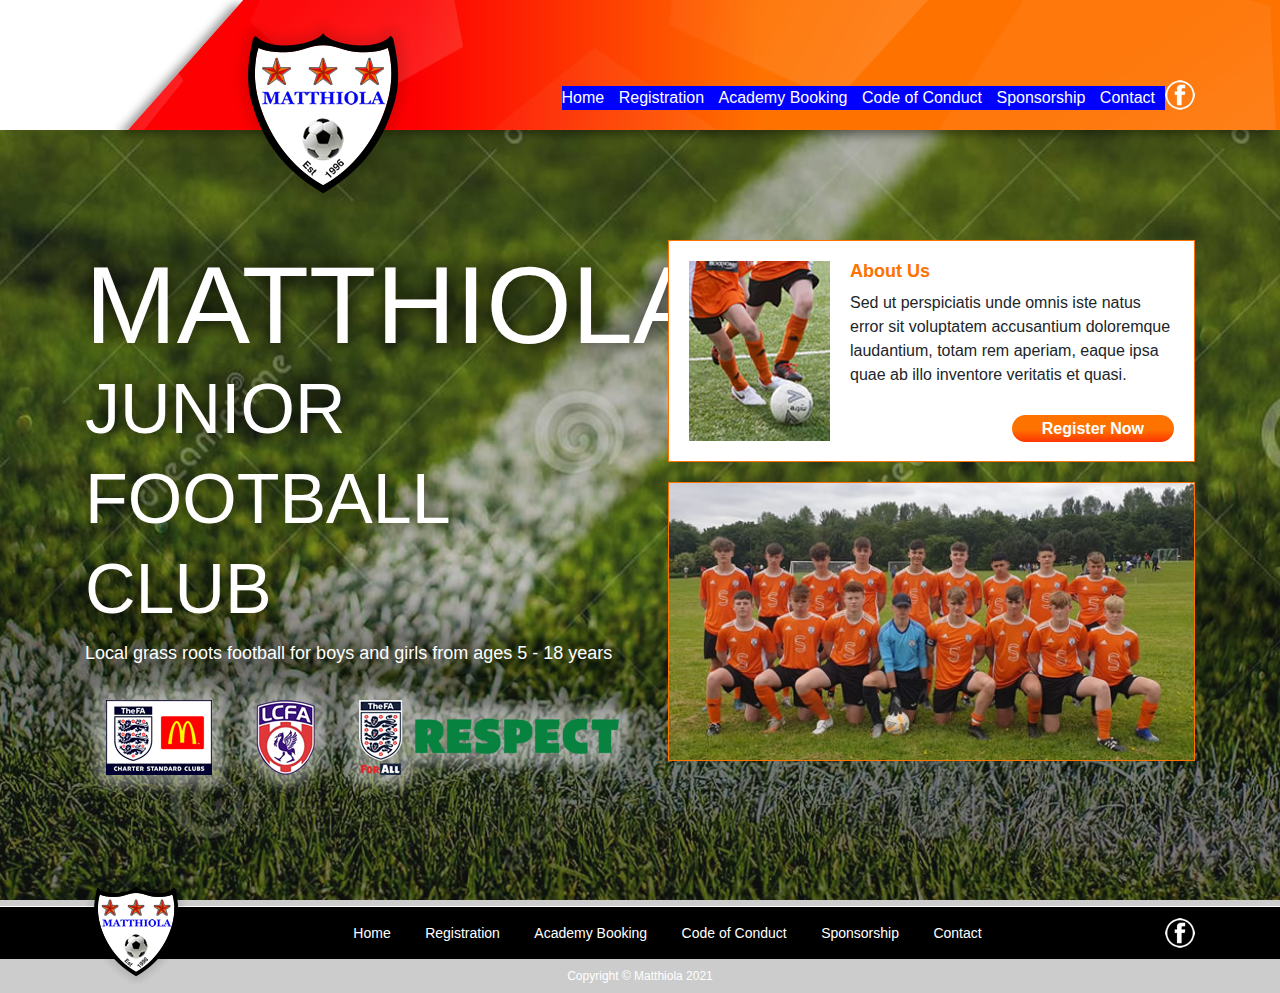
==== index.html @ 3f40bb3e "First commit" ====
<!doctype html>
<html lang="en">
  <head>
    <!-- Required meta tags -->
    <meta charset="utf-8">
    <meta name="viewport" content="width=device-width, initial-scale=1, shrink-to-fit=no">
    <link rel="shortcut icon" type="image/png" href="favicon.png" />

    <!-- Bootstrap CSS -->
    <link rel="stylesheet" href="https://stackpath.bootstrapcdn.com/bootstrap/4.3.1/css/bootstrap.min.css" integrity="sha384-ggOyR0iXCbMQv3Xipma34MD+dH/1fQ784/j6cY/iJTQUOhcWr7x9JvoRxT2MZw1T" crossorigin="anonymous">

    <link rel="stylesheet" href="_assets/styles/styles.css?rnd=132" />
    <link rel="stylesheet" href="_assets/styles/margin-padding.css?rnd=132" />
    <link rel="stylesheet" href="_assets/styles/text.css?rnd=132" />

    <title>Matthiola - Junior Football Team</title>

  </head>
  <body>
  <header class="container-fluid test-header">
      <div class="gradient-bar-wrap">
          <div class="gradient-bar"></div>
      </div>
      <div class="container d-flex justify-content-between nav-container">
          <div class="logo-container position-relative">
              <div class="logo">
                  <a href="index.html"><img src="_assets/images/logo-lg-matthiola.png" alt="Matthiola junior football club" /></a>
              </div>
          </div>
          <input type="checkbox" class="nav-toggle" id="nav-toggle" />
          <label for="nav-toggle" class="nav-toggle-label">
              <span></span>
          </label>
          <nav>
              <ul>
                  <li><a href="index.html">Home</a></li>
                  <li><a href="index.html">Registration</a></li>
                  <li><a href="index.html">Academy Booking</a></li>
                  <li><a href="index.html">Code of Conduct</a></li>
                  <li><a href="index.html">Sponsorship</a></li>
                  <li><a href="index.html">Contact</a></li>
                  <li class="d-block d-lg-none"><a href="index.html">Facebook</a></li>
              </ul>
          </nav>
          <div class="d-none d-lg-block social">
              <a href="https://www.facebook.com/FCMatthiola" target="_blank"><img src="_assets/images/logo-facebook-white.png" alt="Matthiola Facebook page" /></a>
          </div>
      </div>
  </header>
    <!--<header class="container-fluid">
        <div class="container d-flex">
            <div style="background: white url('_assets/images/header-boundary.jpg') right 0 no-repeat; height: 130px; width:200px;">
                <div class="logo position-absolute">
                    <a href="index.html"><img src="_assets/images/logo-lg-matthiola.png" alt="Matthiola junior football club" /></a>
                </div>
            </div>
            <div>
                <ul class="navbar-nav ml-auto main-nav">
                  <li class="nav-item active">
                    <a class="nav-link" href="index.html">Home <span class="sr-only">(current)</span></a>
                  </li>
                  <li class="nav-item">
                    <a class="nav-link" href="registration.html">Registration</a>
                  </li>
                  <li class="nav-item">
                    <a class="nav-link" href="academy-booking.html">Academy Booking</a>
                  </li>
                  <li class="nav-item">
                    <a class="nav-link" href="code-of-conduct.html">Code of Conduct</a>
                  </li>
                  <li class="nav-item">
                    <a class="nav-link" href="sponsorship.html">Sponsorship</a>
                  </li>
                  <li class="nav-item">
                    <a class="nav-link" href="contact.html">Contact</a>
                  </li>
                </ul>
            </div>
        </div>
    </header>-->

    <!--#include file="include_header.html" -->


    <div class="container-fluid">
        <div class="container margin-vertical--110">
            <div class="row">
                <div class="col-md-6 padding-right--0">
                    <h1 class="hero">Matthiola <br  /><span>Junior Football Club</span></h1>
                    <p class="margin-bottom--12 text-white text-glow text-18">
                        Local grass roots football for boys and girls from ages 5 - 18 years
                    </p>
                    <div class="d-flex justify-content-between flex-column flex-md-row text-center text-md-left">
                        <img src="_assets/images/logo-fa-glow.png" alt="Charter Standard Clubs - The FA and McDonald's" />
                        <img src="_assets/images/logo-lcfa-glow.png" alt="Liverpool County Football Association" />
                        <img src="_assets/images/logo-respect-glow.png" alt="Th FA - Respect For All" />
                    </div>
                </div>
                <div class="col-md-6 padding-left--28">
                    <div class="content-box d-flex justify-content-between position-relative margin-bottom--20">
                        <img src="_assets/images/football-play.jpg" alt="Children playing football" />
                        <div class="margin-left--20 position-relative">
                            <h2 class="h3">About Us</h2>
                            <p>Sed ut perspiciatis unde omnis iste natus error sit voluptatem accusantium doloremque laudantium, totam rem aperiam, eaque ipsa quae ab illo inventore veritatis et quasi.</p>
                            <div class="box-button">
                                <a href="" class="button">Register Now</a>
                            </div>
                        </div>
                    </div>

                    <div class="content-box padding--0">
                        <img src="_assets/images/matthiola-under-18s.jpg" alt="Under 18s football team photo" class="w-100" />
                    </div>
                </div>
            </div>
        </div>
    </div>

    <!--#include file="include_footer.html" -->

    <footer class="container-fluid">
            <div class="container">
                <div class="d-flex justify-content-between">
                    <div class="logo-container position-relative">
                        <div class="logo position-absolute">
                            <a href="index.html"><img src="_assets/images/logo-sm-matthiola.png" alt="Matthiola junior football club" /></a>
                        </div>
                    </div>
                    <div>
                        <ul class="px-5 px-md-0 my-2">
                            <li>
                                <a href="index.html">Home</a>
                            </li>
                            <li>
                                <a href="registration.html">Registration</a>
                            </li>
                            <li>
                                <a href="academy-booking.html">Academy Booking</a>
                            </li>
                            <li>
                                <a href="code-of-conduct.html">Code of Conduct</a>
                            </li>
                            <li>
                                <a href="sponsorship.html">Sponsorship</a>
                            </li>
                            <li>
                                <a href="contact.html">Contact</a>
                            </li>
                        </ul>
                    </div>
                    <div class="align-self-center">
                        <a href="https://www.facebook.com/FCMatthiola" target="_blank"><img src="_assets/images/logo-facebook-white.png" alt="Matthiola Facebook page" /></a>
                    </div>
                </div>

            </div>

    </footer>
    <div class="text-center text-white text--12 margin-vertical--8">
        Copyright &copy; Matthiola 2021
    </div>

    <!-- Optional JavaScript -->
    <!-- jQuery first, then Popper.js, then Bootstrap JS -->

    <script src="https://code.jquery.com/jquery-3.3.1.slim.min.js" integrity="sha384-q8i/X+965DzO0rT7abK41JStQIAqVgRVzpbzo5smXKp4YfRvH+8abtTE1Pi6jizo" crossorigin="anonymous"></script>
    <script src="https://cdnjs.cloudflare.com/ajax/libs/popper.js/1.14.7/umd/popper.min.js" integrity="sha384-UO2eT0CpHqdSJQ6hJty5KVphtPhzWj9WO1clHTMGa3JDZwrnQq4sF86dIHNDz0W1" crossorigin="anonymous"></script>
    <script src="https://stackpath.bootstrapcdn.com/bootstrap/4.3.1/js/bootstrap.min.js" integrity="sha384-JjSmVgyd0p3pXB1rRibZUAYoIIy6OrQ6VrjIEaFf/nJGzIxFDsf4x0xIM+B07jRM" crossorigin="anonymous"></script>

    <script src="_assets/scripts/additional-js.js"></script>

  </body>
</html>
---- _assets/styles/styles.css ----
@font-face {
	font-family: 'Helvetica LT Std';
	src: url('HelveticaLTStd-BoldCond.eot');
	src: local('Helvetica LT Std Bold Condensed'), local('HelveticaLTStd-BoldCond'),
		url('../fonts/HelveticaLTStd-BoldCond.eot?#iefix') format('embedded-opentype'),
		url('../fonts/HelveticaLTStd-BoldCond.woff') format('woff'),
		url('../fonts/HelveticaLTStd-BoldCond.ttf') format('truetype');
	font-weight: bold;
	font-style: normal;
}

:root {
	--background: rgba(85, 214, 170, .85);
}

body {
	background:
        /* top, transparent black, faked with gradient */
        linear-gradient(
          rgba(0, 0, 0, 0.2),
          rgba(0, 0, 0, 0.2)
        ),
        /* bottom, image */
        url('../images/pitch-bg.jpg') no-repeat center center fixed;
  /*background: url('../images/pitch-bg.jpg') no-repeat center center fixed;*/
  -webkit-background-size: cover;
  -moz-background-size: cover;
  -o-background-size: cover;
  background-size: cover;
  font-family: arial, sans-serif;
  font-size: 16px;
}

@media screen and (min-width: 0) {
	/* Bespoke header */
	header.test-header {
		background: red;
	    background-image: linear-gradient(to right,
	        #FD0002    0%,
	        #FD0002  25%,
	        #FE7200  55%,
	        #FE7200  100%
	    );
		height: 100px;
		position: fixed;
		text-align: center;
		top: 0;
		width: 100%;
		z-index: 999;
	}

	header .logo-container {
	    margin: 0 auto;
	}

	.logo {
		position: relative;
	}

	nav {
		background: blue;
		left: 0;
		position: absolute;
		text-align: left;
		top: 100%;
		transform: scale(1, 0);
		transition: transform 400ms ease-in-out;
		transform-origin: top;
		width: 100%;
	}

	nav ul {
		list-style: none;
		margin: 0;
		padding: 0;
	}

	nav ul li {
		margin-bottom: 1em;
		margin-left: 1em;
	}

	nav a {
		color: #fff;
		font-size: 1.125rem;
		opacity: 0;
		text-decoration: none;
		transition: opacity 150ms ease-in-out;
	}

	nav a:hover {
		color: #000;
	}

	.nav-toggle {
		display: none;
	}

	.nav-toggle-label {
		align-items: center;
		border: 1px solid red;
		cursor: pointer;
		display: flex;
		height: 100%;
		right: 0;
		margin-right: 1em;
		position: absolute;
		top: 0;
	}

	.nav-toggle-label span, .nav-toggle-label span::before, .nav-toggle-label span::after {
		background: #fff;
		border-radius: 2px;
		display: block;
		height: 2px;
		position: relative;
		width: 2em;
	}

	.nav-toggle-label span::before, .nav-toggle-label span::after {
		content: '';
		position: absolute;
	}

	.nav-toggle-label span::before {
		bottom: 7px;
	}

	.nav-toggle-label span::after {
		top: 7px;
	}

	.nav-toggle:checked ~ nav {
		transform: scale(1, 1);
	}

	.nav-toggle:checked ~ nav a {
		opacity: 1;
		transition: opacity 250ms ease-in-out 250ms;
	}

	/* END Bespoke header */

	h1.hero {
		color: #fff;
	    font-family: 'Helvetica LT Std', arial, sans-serif;
	    font-size: 3.125rem;
	    line-height: 50px;
	    margin: 20px 0;
		text-align: center;
	    text-transform: uppercase;
	    text-shadow:0 0 20px #000000;
	}

	h1.hero span {
	    font-size: 2.25rem;
	    line-height: 55px;
	}
}

@media screen and (min-width: 992px) {
	.nav-toggle-label {
		display: none;
	}

	header.test-header {
		background: #fff;
		height: 130px;
		position: relative;
	}

	.gradient-bar-wrap {
		filter: drop-shadow(-10px 5px 5px rgba(0,0,0,0.4));
		height: 130px;
		left: 0;
		position: absolute;
		top: 0;
		width: 100%;
	}

	.gradient-bar {
		background: #fff;
	    background-image: url('../images/football-hexagons.png');
	    background-image: url('../images/football-hexagons.png'), linear-gradient(to right,
	        #FD0002    0%,
	        #FD0002  25%,
	        #FE7200  55%,
	        #FE7200  100%
	    );
	    background-position: right center;
		box-shadow: 120px 80px 40px 20px #0ff;
		position: absolute;
		height: 100%;
		width: 90%;
		right: 0;
		z-index: 1;
		clip-path: polygon(10% 0, 100% 0, 100% 100%, 0 100%);
	}

	.nav-container {
		height: 100%;
		padding-bottom: 20px;
	}

	header .logo-container {
	    width: 180px;
	}

	.logo {
		position: absolute;
		top: 20px;
		z-index: 10;
	}

	nav {
		align-self: flex-end;
		position: relative;
		top: auto;
		transform: scale(1, 1);
		width: unset;
		z-index: 10;
	}

	nav ul li {
		display: inline-block;
		margin: 0 10px 0 0;
	}

	nav ul li:last-of-type {
		margin: 0;
	}

	nav a {
		font-size: 1rem;
		opacity: 1;
	}

	.social {
		align-self: flex-end;
		z-index: 10;
	}


	h1.hero {
	    font-size: 6.875rem;
		line-height: 90px;
		text-align: left;
	    /*box-shadow: 0px 0px 40px 20px #0ff;*/
	  /* in order: x offset, y offset, blur size, spread size, color */
	  /* blur size and spread size are optional (they default to 0) */
	}

	h1.hero span {
	    font-size: 4.375rem;
	    line-height: 55px;
	}

	.content-box {
		background-color: #fff;
		border: 1px solid #FE7200;
		padding: 20px;
		width: 100%;
	}

	.button {
		background: rgb(254,114,0);
		background: linear-gradient(180deg, rgba(254,114,0,1) 55%, rgba(253,52,1,1) 100%);
		border-radius: 15px;
		color: #fff;
		font-weight: bold;
		padding: 5px 30px;
		text-align: center;
	}

	.button:hover {
		background: rgb(215,106,17);
		background: linear-gradient(180deg, rgba(215,106,17,1) 83%, rgba(212,56,16,1) 100%);
		color: #fff;
		text-decoration: none;
	}

	.box-button {
		bottom: 0;
		position: absolute;
		right: 0;
	}
}



/*header {
    height: 130px;
    background: #fff;
    background-image: url('../images/football-hexagons.png');
    background-image: url('../images/football-hexagons.png'), linear-gradient(to right,
        #fff    0%,
        #fff    25%,
        #FD0002  25%,
        #FE7200  55%,
        #FE7200  100%
    );
    background-position: right center;
}

header .logo-container {
    width: 150px;
}

.header {
    background: transparent url('../images/header-boundary.jpg') 30px 0 no-repeat;
    height: 130px;
}

header .logo {
    top: 20px;
}*/

footer {
    background-color: #000;
    border-top: 1px solid #fff;
	padding: 6px 0;
}

footer ul li {
    display: inline-block;
	font-size: 0.875rem;
    list-style: none;
    margin: 0 15px;
}

footer ul li a {
	color: #fff;
}

footer ul li a:hover {
	color: #FE7200;
}

footer .logo-container {
    width: 85px;
}

footer .logo {
    top: -35px;
}

.h1 {
    font-size: 2rem;
}

.h2 {
    font-size: 1.5rem;
}

.h3 {
	color: #FE7200;
	font-size: 1.125rem;
	font-weight: bold;
}
---- _assets/styles/margin-padding.css ----
.margin--0 {
    margin: 0 !important;
}

.margin-bottom--0 {
    margin-bottom: 0 !important;
}

.margin-left--0 {
    margin-left: 0 !important;
}

.margin-right--0 {
    margin-right: 0 !important;
}

.margin-top--0 {
    margin-top: 0 !important;
}

.margin-horizontal--0 {
    margin-left: 0 !important;
    margin-right: 0 !important;
}

.margin-vertical--0 {
    margin-bottom: 0 !important;
    margin-top: 0 !important;
}

.margin--2 {
    margin: 2px !important;
}

.margin-bottom--2 {
    margin-bottom: 2px !important;
}

.margin-left--2 {
    margin-left: 2px !important;
}

.margin-right--2 {
    margin-right: 2px !important;
}

.margin-top--2 {
    margin-top: 2px !important;
}

.margin-horizontal--2 {
    margin-left: 2px !important;
    margin-right: 2px !important;
}

.margin-vertical--2 {
    margin-bottom: 2px !important;
    margin-top: 2px !important;
}

.margin--4 {
    margin: 4px !important;
}

.margin-bottom--4 {
    margin-bottom: 4px !important;
}

.margin-left--4 {
    margin-left: 4px !important;
}

.margin-right--4 {
    margin-right: 4px !important;
}

.margin-top--4 {
    margin-top: 4px !important;
}

.margin-horizontal--4 {
    margin-left: 4px !important;
    margin-right: 4px !important;
}

.margin-vertical--4 {
    margin-bottom: 4px !important;
    margin-top: 4px !important;
}

.margin--8 {
    margin: 8px !important;
}

.margin-bottom--8 {
    margin-bottom: 8px !important;
}

.margin-left--8 {
    margin-left: 8px !important;
}

.margin-right--8 {
    margin-right: 8px !important;
}

.margin-top--8 {
    margin-top: 8px !important;
}

.margin-horizontal--8 {
    margin-left: 8px !important;
    margin-right: 8px !important;
}

.margin-vertical--8 {
    margin-bottom: 8px !important;
    margin-top: 8px !important;
}

.margin--12 {
    margin: 12px !important;
}

.margin-bottom--12 {
    margin-bottom: 12px !important;
}

.margin-left--12 {
    margin-left: 12px !important;
}

.margin-right--12 {
    margin-right: 12px !important;
}

.margin-top--12 {
    margin-top: 12px !important;
}

.margin-horizontal--12 {
    margin-left: 12px !important;
    margin-right: 12px !important;
}

.margin-vertical--12 {
    margin-bottom: 12px !important;
    margin-top: 12px !important;
}

.margin--16 {
    margin: 16px !important;
}

.margin-bottom--16 {
    margin-bottom: 16px !important;
}

.margin-left--16 {
    margin-left: 16px !important;
}

.margin-right--16 {
    margin-right: 16px !important;
}

.margin-top--16 {
    margin-top: 16px !important;
}

.margin-horizontal--16 {
    margin-left: 16px !important;
    margin-right: 16px !important;
}

.margin-vertical--16 {
    margin-bottom: 16px !important;
    margin-top: 16px !important;
}

.margin--18 {
    margin: 18px !important;
}

.margin-bottom--18 {
    margin-bottom: 18px !important;
}

.margin-left--18 {
    margin-left: 18px !important;
}

.margin-right--18 {
    margin-right: 18px !important;
}

.margin-top--18 {
    margin-top: 18px !important;
}

.margin-horizontal--18 {
    margin-left: 18px !important;
    margin-right: 18px !important;
}

.margin-vertical--18 {
    margin-bottom: 18px !important;
    margin-top: 18px !important;
}

.margin--20 {
    margin: 20px !important;
}

.margin-bottom--20 {
    margin-bottom: 20px !important;
}

.margin-left--20 {
    margin-left: 20px !important;
}

.margin-right--20 {
    margin-right: 20px !important;
}

.margin-top--20 {
    margin-top: 20px !important;
}

.margin-horizontal--20 {
    margin-left: 20px !important;
    margin-right: 20px !important;
}

.margin-vertical--20 {
    margin-bottom: 20px !important;
    margin-top: 20px !important;
}

.margin--24 {
    margin: 24px !important;
}

.margin-bottom--24 {
    margin-bottom: 24px !important;
}

.margin-left--24 {
    margin-left: 24px !important;
}

.margin-right--24 {
    margin-right: 24px !important;
}

.margin-top--24 {
    margin-top: 24px !important;
}

.margin-horizontal--24 {
    margin-left: 24px !important;
    margin-right: 24px !important;
}

.margin-vertical--24 {
    margin-bottom: 24px !important;
    margin-top: 24px !important;
}

.margin--28 {
    margin: 28px !important;
}

.margin-bottom--28 {
    margin-bottom: 28px !important;
}

.margin-left--28 {
    margin-left: 28px !important;
}

.margin-right--28 {
    margin-right: 28px !important;
}

.margin-top--28 {
    margin-top: 28px !important;
}

.margin-horizontal--28 {
    margin-left: 28px !important;
    margin-right: 28px !important;
}

.margin-vertical--28 {
    margin-bottom: 28px !important;
    margin-top: 28px !important;
}

.margin--70 {
    margin: 70px !important;
}

.margin-bottom--70 {
    margin-bottom: 70px !important;
}

.margin-left--70 {
    margin-left: 70px !important;
}

.margin-right--70 {
    margin-right: 70px !important;
}

.margin-top--70 {
    margin-top: 70px !important;
}

.margin-horizontal--70 {
    margin-left: 70px !important;
    margin-right: 70px !important;
}

.margin-vertical--70 {
    margin-bottom: 70px !important;
    margin-top: 70px !important;
}

.margin--110 {
    margin: 110px !important;
}

.margin-bottom--110 {
    margin-bottom: 110px !important;
}

.margin-left--110 {
    margin-left: 110px !important;
}

.margin-right--110 {
    margin-right: 110px !important;
}

.margin-top--110 {
    margin-top: 110px !important;
}

.margin-horizontal--110 {
    margin-left: 110px !important;
    margin-right: 110px !important;
}

.margin-vertical--110 {
    margin-bottom: 110px !important;
    margin-top: 110px !important;
}


.padding--0 {
    padding: 0 !important;
}

.padding-bottom--0 {
    padding-bottom: 0 !important;
}

.padding-left--0 {
    padding-left: 0 !important;
}

.padding-right--0 {
    padding-right: 0 !important;
}

.padding-top--0 {
    padding-top: 0 !important;
}

.padding-horizontal--0 {
    padding-left: 0 !important;
    padding-right: 0 !important;
}

.padding-vertical--0 {
    padding-bottom: 0 !important;
    padding-top: 0 !important;
}

.padding--2 {
    padding: 2px !important;
}

.padding-bottom--2 {
    padding-bottom: 2px !important;
}

.padding-left--2 {
    padding-left: 2px !important;
}

.padding-right--2 {
    padding-right: 2px !important;
}

.padding-top--2 {
    padding-top: 2px !important;
}

.padding-horizontal--2 {
    padding-left: 2px !important;
    padding-right: 2px !important;
}

.padding-vertical--2 {
    padding-bottom: 2px !important;
    padding-top: 2px !important;
}

.padding--4 {
    padding: 4px !important;
}

.padding-bottom--4 {
    padding-bottom: 4px !important;
}

.padding-left--4 {
    padding-left: 4px !important;
}

.padding-right--4 {
    padding-right: 4px !important;
}

.padding-top--4 {
    padding-top: 4px !important;
}

.padding-horizontal--4 {
    padding-left: 4px !important;
    padding-right: 4px !important;
}

.padding-vertical--4 {
    padding-bottom: 4px !important;
    padding-top: 4px !important;
}

.padding--8 {
    padding: 8px !important;
}

.padding-bottom--8 {
    padding-bottom: 8px !important;
}

.padding-left--8 {
    padding-left: 8px !important;
}

.padding-right--8 {
    padding-right: 8px !important;
}

.padding-top--8 {
    padding-top: 8px !important;
}

.padding-horizontal--8 {
    padding-left: 8px !important;
    padding-right: 8px !important;
}

.padding-vertical--8 {
    padding-bottom: 8px !important;
    padding-top: 8px !important;
}

.padding--16 {
    padding: 16px !important;
}

.padding-bottom--16 {
    padding-bottom: 16px !important;
}

.padding-left--16 {
    padding-left: 16px !important;
}

.padding-right--16 {
    padding-right: 16px !important;
}

.padding-top--16 {
    padding-top: 16px !important;
}

.padding-horizontal--16 {
    padding-left: 16px !important;
    padding-right: 16px !important;
}

.padding-vertical--16 {
    padding-bottom: 16px !important;
    padding-top: 16px !important;
}

.padding--18 {
    padding: 18px !important;
}

.padding-bottom--18 {
    padding-bottom: 18px !important;
}

.padding-left--18 {
    padding-left: 18px !important;
}

.padding-right--18 {
    padding-right: 18px !important;
}

.padding-top--18 {
    padding-top: 18px !important;
}

.padding-horizontal--18 {
    padding-left: 18px !important;
    padding-right: 18px !important;
}

.padding-vertical--18 {
    padding-bottom: 18px !important;
    padding-top: 18px !important;
}

.padding--20 {
    padding: 20px !important;
}

.padding-bottom--20 {
    padding-bottom: 20px !important;
}

.padding-left--20 {
    padding-left: 20px !important;
}

.padding-right--20 {
    padding-right: 20px !important;
}

.padding-top--20 {
    padding-top: 20px !important;
}

.padding-horizontal--20 {
    padding-left: 20px !important;
    padding-right: 20px !important;
}

.padding-vertical--20 {
    padding-bottom: 20px !important;
    padding-top: 20px !important;
}

.padding--24 {
    padding: 24px !important;
}

.padding-bottom--24 {
    padding-bottom: 24px !important;
}

.padding-left--24 {
    padding-left: 24px !important;
}

.padding-right--24 {
    padding-right: 24px !important;
}

.padding-top--24 {
    padding-top: 24px !important;
}

.padding-horizontal--24 {
    padding-left: 24px !important;
    padding-right: 24px !important;
}

.padding-vertical--24 {
    padding-bottom: 24px !important;
    padding-top: 24px !important;
}

.padding--28 {
    padding: 28px !important;
}

.padding-bottom--28 {
    padding-bottom: 28px !important;
}

.padding-left--28 {
    padding-left: 28px !important;
}

.padding-right--28 {
    padding-right: 28px !important;
}

.padding-top--28 {
    padding-top: 28px !important;
}

.padding-horizontal--28 {
    padding-left: 28px !important;
    padding-right: 28px !important;
}

.padding-vertical--28 {
    padding-bottom: 28px !important;
    padding-top: 28px !important;
}
---- _assets/styles/text.css ----
.text--12 {
    font-size: 0.75rem !important;
}

.text-18 {
    font-size: 1.125rem !important;
}

.text-20 {
    font-size: 1.25rem !important;
}

.text-24 {
    font-size: 1.5rem !important;
}

.text-28 {
    font-size: 1.75rem !important;
}

.text-32 {
    font-size: 2rem !important;
}

.text-white {
	color: #fff !important;
}

.text-glow {
	text-shadow:0 0 20px #000000 !important;
}

.text-bold {
	font-weight: bold !important;
}
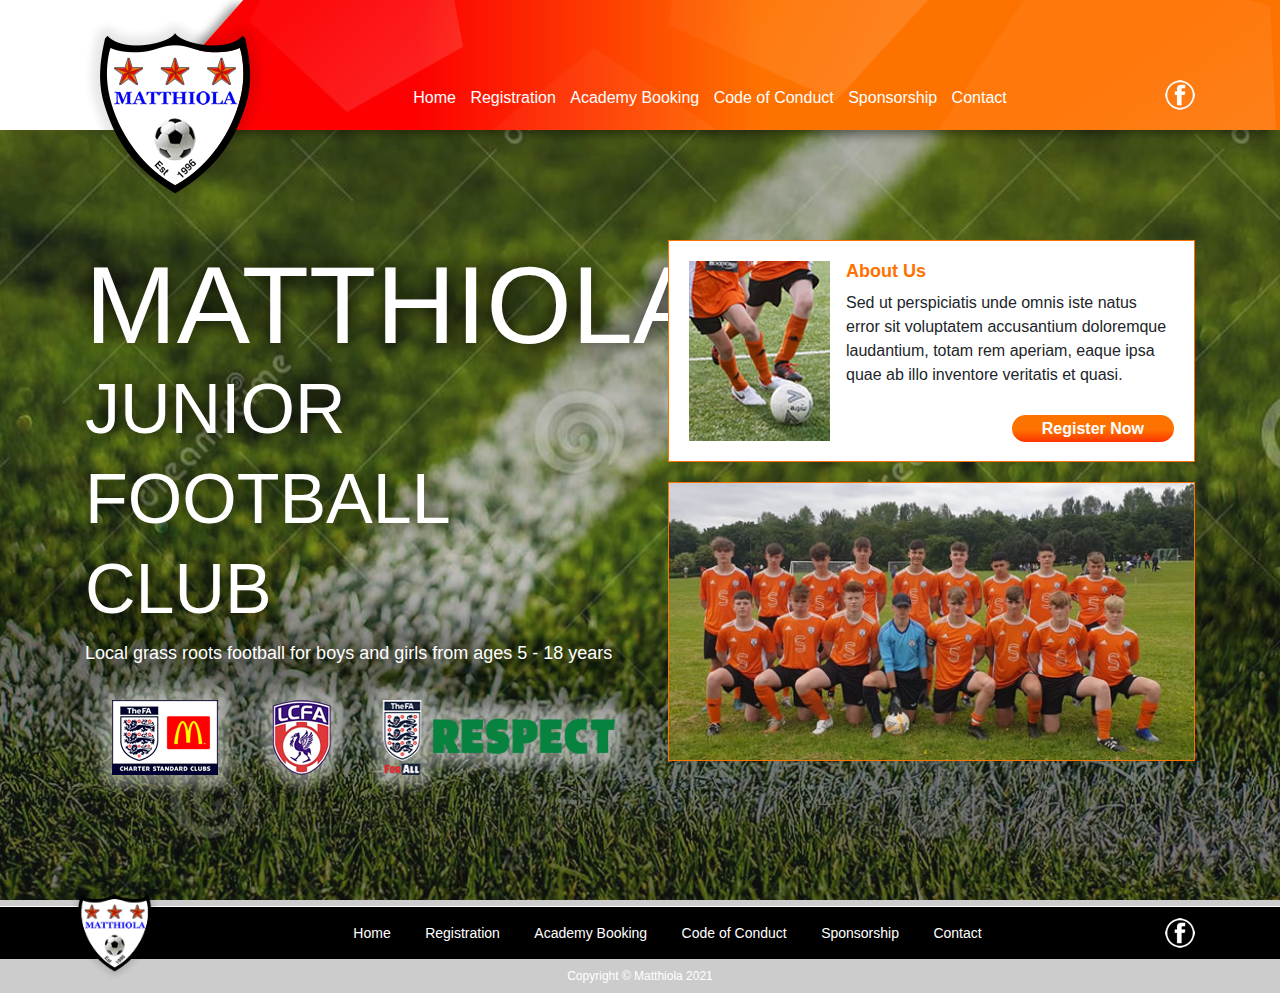
==== commit a5d83eb1: "Responsive updates" ====
--- a/index.html
+++ b/index.html
@@ -90,17 +90,17 @@
                     <p class="margin-bottom--12 text-white text-glow text-18">
                         Local grass roots football for boys and girls from ages 5 - 18 years
                     </p>
-                    <div class="d-flex justify-content-between flex-column flex-md-row text-center text-md-left">
+                    <div class="associates d-flex justify-content-between flex-column flex-xl-row text-center d-lg-inline-block d-xl-flex text-xl-left my-3 my-lg-0">
                         <img src="_assets/images/logo-fa-glow.png" alt="Charter Standard Clubs - The FA and McDonald's" />
                         <img src="_assets/images/logo-lcfa-glow.png" alt="Liverpool County Football Association" />
                         <img src="_assets/images/logo-respect-glow.png" alt="Th FA - Respect For All" />
                     </div>
                 </div>
                 <div class="col-md-6 padding-left--28">
-                    <div class="content-box d-flex justify-content-between position-relative margin-bottom--20">
+                    <div class="content-box d-flex justify-content-between position-relative margin-bottom--20 flex-column flex-sm-row flex-md-column flex-lg-row">
                         <img src="_assets/images/football-play.jpg" alt="Children playing football" />
-                        <div class="margin-left--20 position-relative">
-                            <h2 class="h3">About Us</h2>
+                        <div class="ml-0 ml-sm-3 ml-md-0 ml-lg-3 position-relative">
+                            <h2 class="h3 mt-3 mt-sm-0 mt-md-3 mt-lg-0">About Us</h2>
                             <p>Sed ut perspiciatis unde omnis iste natus error sit voluptatem accusantium doloremque laudantium, totam rem aperiam, eaque ipsa quae ab illo inventore veritatis et quasi.</p>
                             <div class="box-button">
                                 <a href="" class="button">Register Now</a>
@@ -127,7 +127,7 @@
                         </div>
                     </div>
                     <div>
-                        <ul class="px-5 px-md-0 my-2">
+                        <ul class="my-2">
                             <li>
                                 <a href="index.html">Home</a>
                             </li>
--- a/_assets/styles/styles.css
+++ b/_assets/styles/styles.css
@@ -41,7 +41,7 @@
 	        #FE7200  55%,
 	        #FE7200  100%
 	    );
-		height: 100px;
+		height: 75px;
 		position: fixed;
 		text-align: center;
 		top: 0;
@@ -54,12 +54,21 @@
 	}
 
 	.logo {
+		margin-top: 15px;
 		position: relative;
+		width: 100px;
+		z-index: 10;
+	}
+
+	.logo img {
+		max-width: 100%;
+		max-height: 100%;
 	}
 
 	nav {
-		background: blue;
+		background: #000;
 		left: 0;
+		opacity: .85;
 		position: absolute;
 		text-align: left;
 		top: 100%;
@@ -71,13 +80,17 @@
 
 	nav ul {
 		list-style: none;
-		margin: 0;
+		margin: 30px 0;
 		padding: 0;
 	}
 
 	nav ul li {
 		margin-bottom: 1em;
 		margin-left: 1em;
+	}
+
+	nav ul li:last-of-type {
+		margin-bottom: 0;
 	}
 
 	nav a {
@@ -98,7 +111,6 @@
 
 	.nav-toggle-label {
 		align-items: center;
-		border: 1px solid red;
 		cursor: pointer;
 		display: flex;
 		height: 100%;
@@ -155,6 +167,120 @@
 	h1.hero span {
 	    font-size: 2.25rem;
 	    line-height: 55px;
+	}
+
+	.associates img {
+		margin: 0 auto;
+		max-width: 270px;
+	}
+
+	.content-box {
+		background-color: #fff;
+		border: 1px solid #FE7200;
+		padding: 20px;
+		width: 100%;
+	}
+
+	.content-box p {
+		margin-bottom: 40px;
+	}
+
+	.button {
+		background: rgb(254,114,0);
+		background: linear-gradient(180deg, rgba(254,114,0,1) 55%, rgba(253,52,1,1) 100%);
+		border-radius: 15px;
+		color: #fff;
+		font-weight: bold;
+		padding: 5px 30px;
+		text-align: center;
+	}
+
+	.button:hover {
+		background: rgb(215,106,17);
+		background: linear-gradient(180deg, rgba(215,106,17,1) 83%, rgba(212,56,16,1) 100%);
+		color: #fff;
+		text-decoration: none;
+	}
+
+	.box-button {
+		bottom: 0;
+		position: absolute;
+		right: 0;
+	}
+
+	footer {
+	    background-color: #000;
+	    border-top: 1px solid #fff;
+		padding: 6px 0;
+	}
+
+	footer ul li {
+	    display: block;
+		font-size: 0.875rem;
+	    list-style: none;
+	    margin: 5px 0 5px 10px;
+		text-align: center;
+	}
+
+	footer ul li a {
+		color: #fff;
+	}
+
+	footer ul li a:hover {
+		color: #FE7200;
+	}
+
+	footer .logo {
+		left: -15px;
+	    top: 30px;
+		width: 90px;
+	}
+}
+
+@media screen and (min-width: 576px) {
+	h1.hero {
+	    font-size: 5rem;
+	}
+
+	h1.hero span {
+	    font-size: 2.375rem;
+	}
+
+	footer ul li {
+	    display: inline-block;
+	    margin: 0 15px;
+	}
+
+	footer .logo-container {
+	    width: 85px;
+	}
+
+	footer .logo {
+	    top: -30px;
+	}
+}
+
+@media screen and (min-width: 768px) {
+	h1.hero {
+	    font-size: 4.375rem;
+		line-height: 55px;
+		text-align: left;
+	}
+
+	h1.hero span {
+	    font-size: 3.125rem;
+	}
+
+	footer ul {
+		padding: 0;
+	}
+
+	footer ul li {
+	    margin: 0 5px;
+	}
+
+	footer .logo {
+	    top: -43px;
 	}
 }
 
@@ -203,22 +329,31 @@
 	}
 
 	header .logo-container {
+		margin: 0;
 	    width: 180px;
 	}
 
 	.logo {
+		margin-top: 0;
 		position: absolute;
 		top: 20px;
+		width: auto;
 		z-index: 10;
 	}
 
 	nav {
+		background: transparent;
 		align-self: flex-end;
+		opacity: 1;
 		position: relative;
 		top: auto;
 		transform: scale(1, 1);
-		width: unset;
+		width: auto;
 		z-index: 10;
+	}
+
+	nav ul {
+		margin: 0;
 	}
 
 	nav ul li {
@@ -242,16 +377,15 @@
 
 
 	h1.hero {
-	    font-size: 6.875rem;
-		line-height: 90px;
-		text-align: left;
+	    font-size: 6rem;
+		line-height: 70px;
 	    /*box-shadow: 0px 0px 40px 20px #0ff;*/
 	  /* in order: x offset, y offset, blur size, spread size, color */
 	  /* blur size and spread size are optional (they default to 0) */
 	}
 
 	h1.hero span {
-	    font-size: 4.375rem;
+	    font-size: 3.75rem;
 	    line-height: 55px;
 	}
 
@@ -283,6 +417,27 @@
 		bottom: 0;
 		position: absolute;
 		right: 0;
+	}
+
+	footer ul li {
+	    margin: 0 15px;
+	}
+
+	footer .logo {
+	    top: -27px;
+	}
+}
+
+@media screen and (min-width: 1200px) {
+	h1.hero {
+	    font-size: 6.875rem;
+		line-height: 90px;
+		text-align: left;
+	}
+
+	h1.hero span {
+	    font-size: 4.375rem;
+	    line-height: 55px;
 	}
 }
 
@@ -315,34 +470,7 @@
     top: 20px;
 }*/
 
-footer {
-    background-color: #000;
-    border-top: 1px solid #fff;
-	padding: 6px 0;
-}
-
-footer ul li {
-    display: inline-block;
-	font-size: 0.875rem;
-    list-style: none;
-    margin: 0 15px;
-}
-
-footer ul li a {
-	color: #fff;
-}
-
-footer ul li a:hover {
-	color: #FE7200;
-}
-
-footer .logo-container {
-    width: 85px;
-}
-
-footer .logo {
-    top: -35px;
-}
+
 
 .h1 {
     font-size: 2rem;
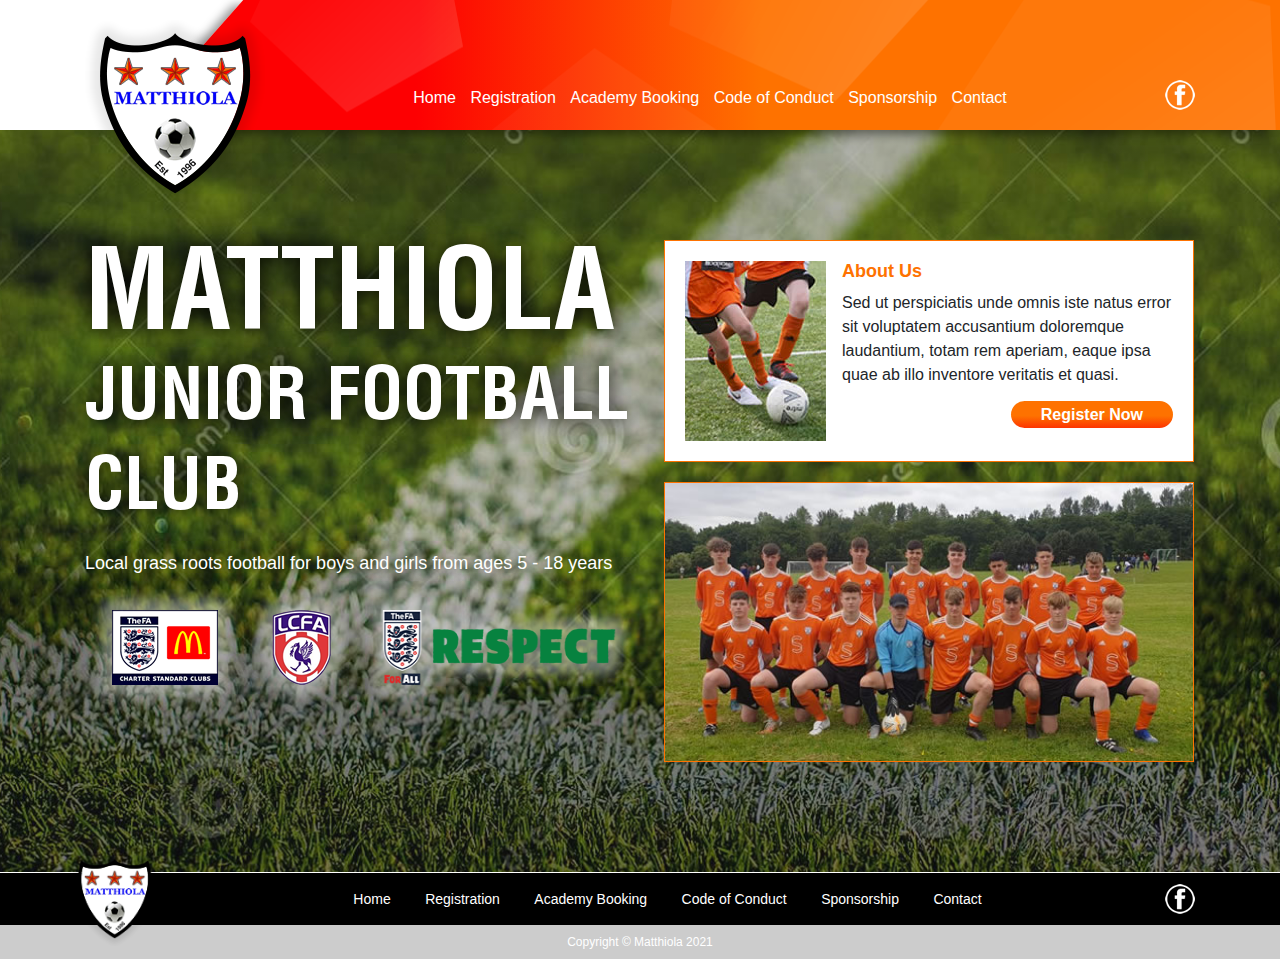
==== commit f90a30e4: "Mobile font fixes and mobile image fix attempt" ====
--- a/index.html
+++ b/index.html
@@ -96,7 +96,7 @@
                         <img src="_assets/images/logo-respect-glow.png" alt="Th FA - Respect For All" />
                     </div>
                 </div>
-                <div class="col-md-6 padding-left--28">
+                <div class="col-md-6 pl-0 pl-md-4 pr-0 pr-md-3">
                     <div class="content-box d-flex justify-content-between position-relative margin-bottom--20 flex-column flex-sm-row flex-md-column flex-lg-row">
                         <img src="_assets/images/football-play.jpg" alt="Children playing football" />
                         <div class="ml-0 ml-sm-3 ml-md-0 ml-lg-3 position-relative">
--- a/_assets/styles/styles.css
+++ b/_assets/styles/styles.css
@@ -179,10 +179,16 @@
 		border: 1px solid #FE7200;
 		padding: 20px;
 		width: 100%;
+		align-items: flex-start;
 	}
 
 	.content-box p {
 		margin-bottom: 40px;
+	}
+
+	.content-box img {
+		height: auto;
+		width:100%;
 	}
 
 	.button {
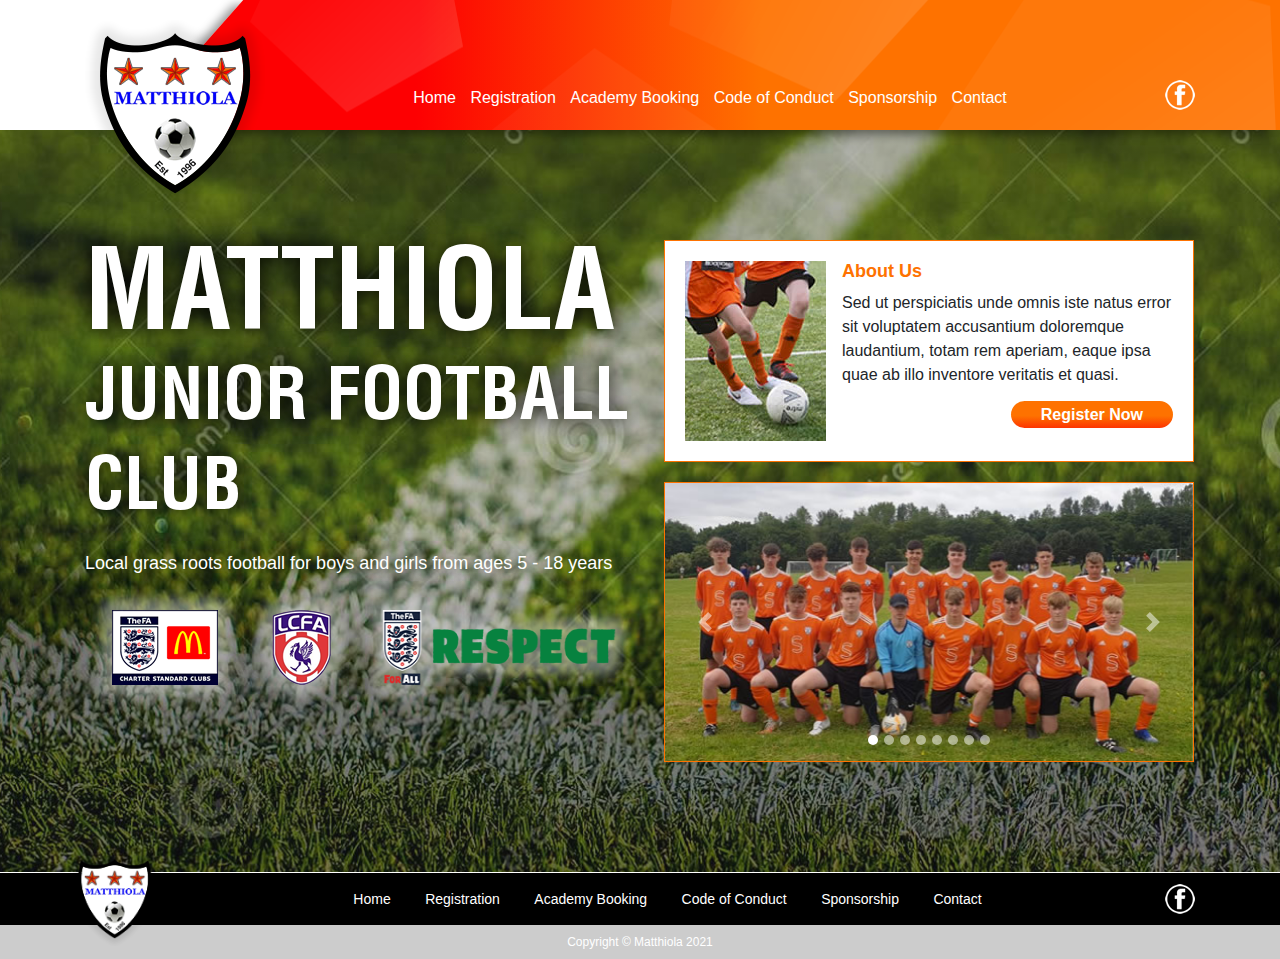
==== commit f563cdb9: "Code of conduct page and slider setup" ====
--- a/index.html
+++ b/index.html
@@ -34,12 +34,12 @@
           <nav>
               <ul>
                   <li><a href="index.html">Home</a></li>
-                  <li><a href="index.html">Registration</a></li>
-                  <li><a href="index.html">Academy Booking</a></li>
-                  <li><a href="index.html">Code of Conduct</a></li>
-                  <li><a href="index.html">Sponsorship</a></li>
-                  <li><a href="index.html">Contact</a></li>
-                  <li class="d-block d-lg-none"><a href="index.html">Facebook</a></li>
+                  <li><a href="registration.html">Registration</a></li>
+                  <li><a href="academy-booking.html">Academy Booking</a></li>
+                  <li><a href="code-of-conduct.html">Code of Conduct</a></li>
+                  <li><a href="sponsorship.html">Sponsorship</a></li>
+                  <li><a href="contact.html">Contact</a></li>
+                  <li class="d-block d-lg-none"><a href="https://www.facebook.com/FCMatthiola" target="_blank">Facebook</a></li>
               </ul>
           </nav>
           <div class="d-none d-lg-block social">
@@ -47,40 +47,8 @@
           </div>
       </div>
   </header>
-    <!--<header class="container-fluid">
-        <div class="container d-flex">
-            <div style="background: white url('_assets/images/header-boundary.jpg') right 0 no-repeat; height: 130px; width:200px;">
-                <div class="logo position-absolute">
-                    <a href="index.html"><img src="_assets/images/logo-lg-matthiola.png" alt="Matthiola junior football club" /></a>
-                </div>
-            </div>
-            <div>
-                <ul class="navbar-nav ml-auto main-nav">
-                  <li class="nav-item active">
-                    <a class="nav-link" href="index.html">Home <span class="sr-only">(current)</span></a>
-                  </li>
-                  <li class="nav-item">
-                    <a class="nav-link" href="registration.html">Registration</a>
-                  </li>
-                  <li class="nav-item">
-                    <a class="nav-link" href="academy-booking.html">Academy Booking</a>
-                  </li>
-                  <li class="nav-item">
-                    <a class="nav-link" href="code-of-conduct.html">Code of Conduct</a>
-                  </li>
-                  <li class="nav-item">
-                    <a class="nav-link" href="sponsorship.html">Sponsorship</a>
-                  </li>
-                  <li class="nav-item">
-                    <a class="nav-link" href="contact.html">Contact</a>
-                  </li>
-                </ul>
-            </div>
-        </div>
-    </header>-->
 
     <!--#include file="include_header.html" -->
-
 
     <div class="container-fluid">
         <div class="container margin-vertical--110">
@@ -103,13 +71,90 @@
                             <h2 class="h3 mt-3 mt-sm-0 mt-md-3 mt-lg-0">About Us</h2>
                             <p>Sed ut perspiciatis unde omnis iste natus error sit voluptatem accusantium doloremque laudantium, totam rem aperiam, eaque ipsa quae ab illo inventore veritatis et quasi.</p>
                             <div class="box-button">
-                                <a href="" class="button">Register Now</a>
+                                <a href="registration.html" class="button">Register Now</a>
                             </div>
                         </div>
                     </div>
 
+                    <!--<div class="content-box padding--0">
+                        <img src="_assets/images/matthiola-under-18s.jpg" alt="Under 18s football team photo" class="w-100" />
+                    </div>-->
                     <div class="content-box padding--0">
-                        <img src="_assets/images/matthiola-under-18s.jpg" alt="Under 18s football team photo" class="w-100" />
+                        <!--<div id="carouselExampleControls" class="carousel slide" data-ride="carousel">
+                            <ol class="carousel-indicators">
+                                <li data-target="#carouselExampleIndicators" data-slide-to="0" class="active"></li>
+                                <li data-target="#carouselExampleIndicators" data-slide-to="1"></li>
+                                <li data-target="#carouselExampleIndicators" data-slide-to="2"></li>
+                              </ol>
+                          <div class="carousel-inner">
+                            <div class="carousel-item active">
+                              <img class="d-block w-100" src="_assets/images/matthiola-under-18s.jpg" alt="Under 18s football team photo">
+                            </div>
+                            <div class="carousel-item">
+                              <img class="d-block w-100" src="_assets/images/slider-1.jpg" alt="Under 18s football team photo">
+                            </div>
+                            <div class="carousel-item">
+                              <img class="d-block w-100" src="_assets/images/slider-2.jpg" alt="Third slide">
+                            </div>
+                            <div class="carousel-item">
+                              <img class="d-block w-100" src="_assets/images/slider-3.jpg" alt="Third slide">
+                            </div>
+                          </div>
+                          <a class="carousel-control-prev" href="#carouselExampleControls" role="button" data-slide="prev">
+                            <span class="carousel-control-prev-icon" aria-hidden="true"></span>
+                            <span class="sr-only">Previous</span>
+                          </a>
+                          <a class="carousel-control-next" href="#carouselExampleControls" role="button" data-slide="next">
+                            <span class="carousel-control-next-icon" aria-hidden="true"></span>
+                            <span class="sr-only">Next</span>
+                          </a>
+                      </div>-->
+                      <div id="carouselExampleIndicators" class="carousel slide" data-ride="carousel">
+                          <ol class="carousel-indicators slide-circles">
+                            <li data-target="#carouselExampleIndicators" data-slide-to="0" class="active"></li>
+                            <li data-target="#carouselExampleIndicators" data-slide-to="1"></li>
+                            <li data-target="#carouselExampleIndicators" data-slide-to="2"></li>
+                            <li data-target="#carouselExampleIndicators" data-slide-to="3"></li>
+                            <li data-target="#carouselExampleIndicators" data-slide-to="4"></li>
+                            <li data-target="#carouselExampleIndicators" data-slide-to="5"></li>
+                            <li data-target="#carouselExampleIndicators" data-slide-to="6"></li>
+                            <li data-target="#carouselExampleIndicators" data-slide-to="7"></li>
+                          </ol>
+                          <div class="carousel-inner">
+                            <div class="carousel-item active">
+                              <img class="d-block w-100" src="_assets/images/slider/matthiola-under-18s.jpg" alt="Under 18s football team photo">
+                            </div>
+                            <div class="carousel-item">
+                              <img class="d-block w-100" src="_assets/images/slider/image-2.jpg" alt="Slider image 2">
+                            </div>
+                            <div class="carousel-item">
+                              <img class="d-block w-100" src="_assets/images/slider/image-3.jpg" alt="Slider image 3">
+                            </div>
+                            <div class="carousel-item">
+                              <img class="d-block w-100" src="_assets/images/slider/image-4.jpg" alt="Slider image 4">
+                            </div>
+                            <div class="carousel-item">
+                              <img class="d-block w-100" src="_assets/images/slider/image-5.jpg" alt="Slider image 5">
+                            </div>
+                            <div class="carousel-item">
+                              <img class="d-block w-100" src="_assets/images/slider/image-6.jpg" alt="Slider image 6">
+                            </div>
+                            <div class="carousel-item">
+                              <img class="d-block w-100" src="_assets/images/slider/image-7.jpg" alt="Slider image 7">
+                            </div>
+                            <div class="carousel-item">
+                              <img class="d-block w-100" src="_assets/images/slider/image-8.jpg" alt="Slider image 8">
+                            </div>
+                          </div>
+                          <a class="carousel-control-prev" href="#carouselExampleIndicators" role="button" data-slide="prev">
+                            <span class="carousel-control-prev-icon" aria-hidden="true"></span>
+                            <span class="sr-only">Previous</span>
+                          </a>
+                          <a class="carousel-control-next" href="#carouselExampleIndicators" role="button" data-slide="next">
+                            <span class="carousel-control-next-icon" aria-hidden="true"></span>
+                            <span class="sr-only">Next</span>
+                          </a>
+                        </div>
                     </div>
                 </div>
             </div>
@@ -119,43 +164,42 @@
     <!--#include file="include_footer.html" -->
 
     <footer class="container-fluid">
-            <div class="container">
-                <div class="d-flex justify-content-between">
-                    <div class="logo-container position-relative">
-                        <div class="logo position-absolute">
-                            <a href="index.html"><img src="_assets/images/logo-sm-matthiola.png" alt="Matthiola junior football club" /></a>
-                        </div>
-                    </div>
-                    <div>
-                        <ul class="my-2">
-                            <li>
-                                <a href="index.html">Home</a>
-                            </li>
-                            <li>
-                                <a href="registration.html">Registration</a>
-                            </li>
-                            <li>
-                                <a href="academy-booking.html">Academy Booking</a>
-                            </li>
-                            <li>
-                                <a href="code-of-conduct.html">Code of Conduct</a>
-                            </li>
-                            <li>
-                                <a href="sponsorship.html">Sponsorship</a>
-                            </li>
-                            <li>
-                                <a href="contact.html">Contact</a>
-                            </li>
-                        </ul>
-                    </div>
-                    <div class="align-self-center">
-                        <a href="https://www.facebook.com/FCMatthiola" target="_blank"><img src="_assets/images/logo-facebook-white.png" alt="Matthiola Facebook page" /></a>
-                    </div>
-                </div>
-
+        <div class="container">
+            <div class="d-flex justify-content-between">
+                <div class="logo-container position-relative">
+                    <div class="logo position-absolute">
+                        <a href="index.html"><img src="_assets/images/logo-sm-matthiola.png" alt="Matthiola junior football club" /></a>
+                    </div>
+                </div>
+                <div>
+                    <ul class="my-2">
+                        <li>
+                            <a href="index.html">Home</a>
+                        </li>
+                        <li>
+                            <a href="registration.html">Registration</a>
+                        </li>
+                        <li>
+                            <a href="academy-booking.html">Academy Booking</a>
+                        </li>
+                        <li>
+                            <a href="code-of-conduct.html">Code of Conduct</a>
+                        </li>
+                        <li>
+                            <a href="sponsorship.html">Sponsorship</a>
+                        </li>
+                        <li>
+                            <a href="contact.html">Contact</a>
+                        </li>
+                    </ul>
+                </div>
+                <div class="align-self-center">
+                    <a href="https://www.facebook.com/FCMatthiola" target="_blank"><img src="_assets/images/logo-facebook-white.png" alt="Matthiola Facebook page" /></a>
+                </div>
             </div>
-
+        </div>
     </footer>
+
     <div class="text-center text-white text--12 margin-vertical--8">
         Copyright &copy; Matthiola 2021
     </div>
@@ -163,7 +207,8 @@
     <!-- Optional JavaScript -->
     <!-- jQuery first, then Popper.js, then Bootstrap JS -->
 
-    <script src="https://code.jquery.com/jquery-3.3.1.slim.min.js" integrity="sha384-q8i/X+965DzO0rT7abK41JStQIAqVgRVzpbzo5smXKp4YfRvH+8abtTE1Pi6jizo" crossorigin="anonymous"></script>
+    <!--<script src="https://code.jquery.com/jquery-3.3.1.slim.min.js" integrity="sha384-q8i/X+965DzO0rT7abK41JStQIAqVgRVzpbzo5smXKp4YfRvH+8abtTE1Pi6jizo" crossorigin="anonymous"></script>-->
+    <script src="https://code.jquery.com/jquery-3.3.1.min.js"></script>
     <script src="https://cdnjs.cloudflare.com/ajax/libs/popper.js/1.14.7/umd/popper.min.js" integrity="sha384-UO2eT0CpHqdSJQ6hJty5KVphtPhzWj9WO1clHTMGa3JDZwrnQq4sF86dIHNDz0W1" crossorigin="anonymous"></script>
     <script src="https://stackpath.bootstrapcdn.com/bootstrap/4.3.1/js/bootstrap.min.js" integrity="sha384-JjSmVgyd0p3pXB1rRibZUAYoIIy6OrQ6VrjIEaFf/nJGzIxFDsf4x0xIM+B07jRM" crossorigin="anonymous"></script>
 
--- a/_assets/styles/styles.css
+++ b/_assets/styles/styles.css
@@ -152,8 +152,11 @@
 	}
 
 	/* END Bespoke header */
-
-	h1.hero {
+	h1 {
+		color: #fe7200;
+	}
+
+	h1.hero, .hero {
 		color: #fff;
 	    font-family: 'Helvetica LT Std', arial, sans-serif;
 	    font-size: 3.125rem;
@@ -164,9 +167,38 @@
 	    text-shadow:0 0 20px #000000;
 	}
 
+	p.hero {
+		color: #000;
+		text-shadow: none;
+	}
+
 	h1.hero span {
 	    font-size: 2.25rem;
 	    line-height: 55px;
+	}
+
+	h2 {
+		color: #444;
+	}
+
+	h3 {
+		border-top: 1px solid #fe7200;
+		border-bottom: 1px solid #fe7200;
+		font-size: 1.2em;
+		margin-bottom: 15px;
+		padding: 2px 0;
+	}
+
+	ul {
+		padding-left: 25px;
+	}
+
+	ul li {
+		margin: 5px 0;
+	}
+
+	.border-bottom--orange {
+		border-bottom: 1px solid #fe7200;
 	}
 
 	.associates img {
@@ -191,6 +223,14 @@
 		width:100%;
 	}
 
+	.slide-circles li {
+		border-top: none;
+		border-bottom: none;
+		border-radius: 20px;
+		height: 10px;
+		width: 10px;
+	}
+
 	.button {
 		background: rgb(254,114,0);
 		background: linear-gradient(180deg, rgba(254,114,0,1) 55%, rgba(253,52,1,1) 100%);
@@ -212,6 +252,93 @@
 		bottom: 0;
 		position: absolute;
 		right: 0;
+	}
+
+	.content-page {
+		background-color: #fff;
+		border: 2px solid #fe7200;
+		border-radius: 5px;
+		padding: 30px;
+	}
+
+	.thankyou-message {
+		display: none;
+		padding-top:100px;
+		text-align:center;
+	}
+
+	input, textarea {
+		background-color: #efefef;
+		border: 1px solid #666;
+		border-radius: 3px;
+		font-size: .9em;
+		padding: 4px 5px;
+	}
+
+	input:focus, textarea:focus, input:valid, textarea:valid {
+		background-color: #fff;
+		outline: none;
+	}
+
+	input:-webkit-autofill, textarea:-webkit-autofill, textarea:not(:empty), textarea:valid {
+	  -webkit-box-shadow: 0 0 0px 1000px #fff inset;
+	}
+
+	.submit-btn {
+		background-color: #fe7200;
+		border-radius: 5px;
+		color: #fff;
+		cursor: pointer;
+		padding: 10px 0;
+		text-align: center;
+		width: 100%;
+	}
+
+	.submit-btn:hover {
+		background-color: #D96200;
+	}
+
+	.error {
+		color: red;
+		font-size: 0.8em;
+		font-weight: bold;
+	}
+
+	.error.age-team, .error.name, .error.address, .error.postcode, .error.dob, .error.school, .error.parent-name, .error.parent-address, .error.parent-postcode, .error.number, .error.number2, .error.email, .error.email2 {
+		display:none;
+	}
+
+	.respect-divider {
+		background-color: #fe7200;
+		display: block;
+		margin: 20px -30px 40px;
+		padding: 30px 30px;
+		text-align: center;
+	}
+
+	.respect-divider p {
+		color: #fff;
+		font-size: 1.1rem;
+		font-weight: bold;
+		line-height: 1.875rem;
+		margin: 0;
+	}
+
+	.respect-divider .hero {
+		color: #000;
+		font-size: 3.5rem;
+		line-height: 3.25rem;
+	}
+
+	.respect-images {
+		display: flex;
+		justify-content:space-evenly;
+		margin: 20px auto 0;
+		max-width: 250px;
+	}
+
+	.respect-divider img {
+		max-height: 100px;
 	}
 
 	footer {
@@ -252,6 +379,34 @@
 	    font-size: 2.375rem;
 	}
 
+	.respect-divider {
+		display: flex;
+		justify-content: space-around;
+	}
+
+	.respect-divider p {
+		font-size: 1.2rem;
+	}
+
+	.respect-divider .hero {
+		font-size: 4rem;
+		line-height: 3.2rem;
+	}
+
+	.respect-images {
+		justify-content:space-between;
+		margin: 0;
+		max-width: none;
+	}
+
+	.respect-images div:first-of-type {
+		margin-right: 20px;
+	}
+
+	.respect-divider img {
+		max-height: 90px;
+	}
+
 	footer ul li {
 	    display: inline-block;
 	    margin: 0 15px;
@@ -275,6 +430,28 @@
 
 	h1.hero span {
 	    font-size: 3.125rem;
+	}
+
+	.respect-divider {
+		margin: 20px -30px 40px;
+		padding: 30px 50px;
+	}
+
+	.respect-divider p {
+		font-size: 1.4rem;
+	}
+
+	.respect-divider .hero {
+		font-size: 4.4rem;
+		line-height: 4rem;
+	}
+
+	.respect-images div:first-of-type {
+		margin-right: 50px;
+	}
+
+	.respect-divider img {
+		max-height: 110px;
 	}
 
 	footer ul {
@@ -423,6 +600,19 @@
 		bottom: 0;
 		position: absolute;
 		right: 0;
+	}
+
+	.respect-divider p {
+		font-size: 2rem;
+	}
+
+	.respect-divider .hero {
+		font-size: 6.4rem;
+		line-height: 6rem;
+	}
+
+	.respect-divider img {
+		max-height: 150px;
 	}
 
 	footer ul li {
